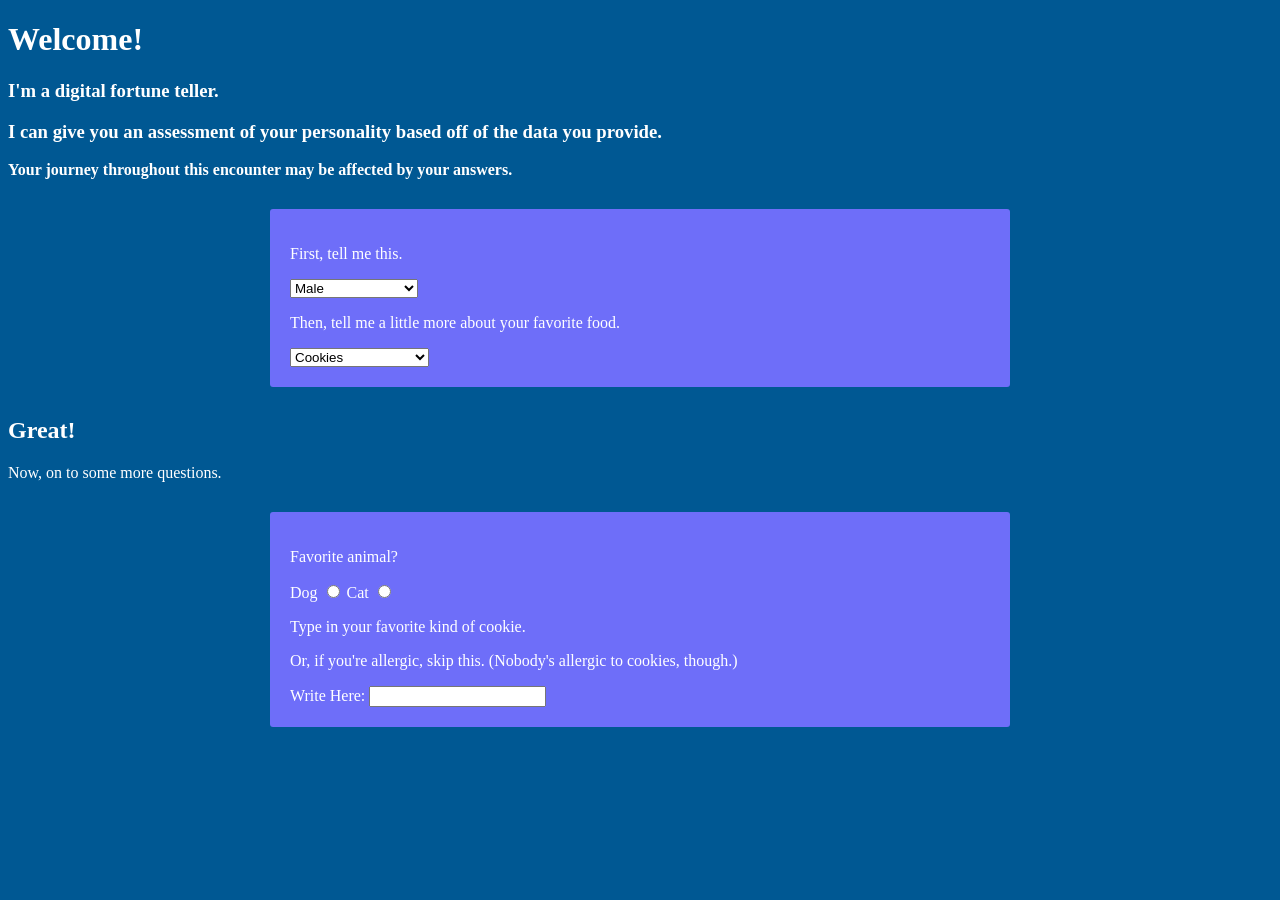
==== index.html @ d1af41dd "temporary commit to avoid battery death" ====
<!-- Add your index page here -->
<!DOCTYPE html>
<html lang="en">
<head>
    <meta charset="UTF-8">
    <meta name="viewport" content="width=device-width, initial-scale=1.0">
    <title>totally cool and epic game page</title>
    <link rel="stylesheet" href="style2.css">
</head>
<body>
<h1>Welcome!</h1>
<h3>I'm a digital fortune teller.</h3>
<h3>I can give you an assessment of your personality based off of the data you provide.</h3>
<b>Your journey throughout this encounter may be affected by your answers.</b>
<div class="secondtainer">
<p>First, tell me this.</p>
<select name="Identity">
    <option value="Male">Male</option>
    <option value="Female">Female</option>
    <option value="Neither">Prefer Not To Say</option>
</select>
<br>
<p>Then, tell me a little more about your favorite food.</p>
<select name="Food">
    <option value="Cookies">Cookies</option>
    <option value="MoreCookies">More Cookies</option>
    <option value="EvenMoreCookies">Even More Cookies</option>
</select>
</div>

<h2>Great!</h2>
<p>Now, on to some more questions.</p>

<div class="secondtainer">
<p>Favorite animal?</p>
<label for="Dog">Dog</label>
<input type="radio" id="Dog" name="Animal">
<label for="Cat">Cat</label>
<input type="radio" id="Cat" name="Animal">
<br>
<p>Type in your favorite kind of cookie.</p>
<p>Or, if you're allergic, skip this. (Nobody's allergic to cookies, though.)</p>
<label for="Text">Write Here:</label>
<input type="text" id="Text" name="Text">
</div>
</body>
</html>
---- style2.css ----
body { 
color: white;
background-color: rgb(0, 88, 147);
font-family:'Times New Roman', Times, serif;
}


.secondtainer {
    max-width: 700px;
    margin: 30px auto;
    background-color: rgb(110, 110, 249);
    padding: 20px;
    border-radius: 3px;
    box-shadow: inset;
}
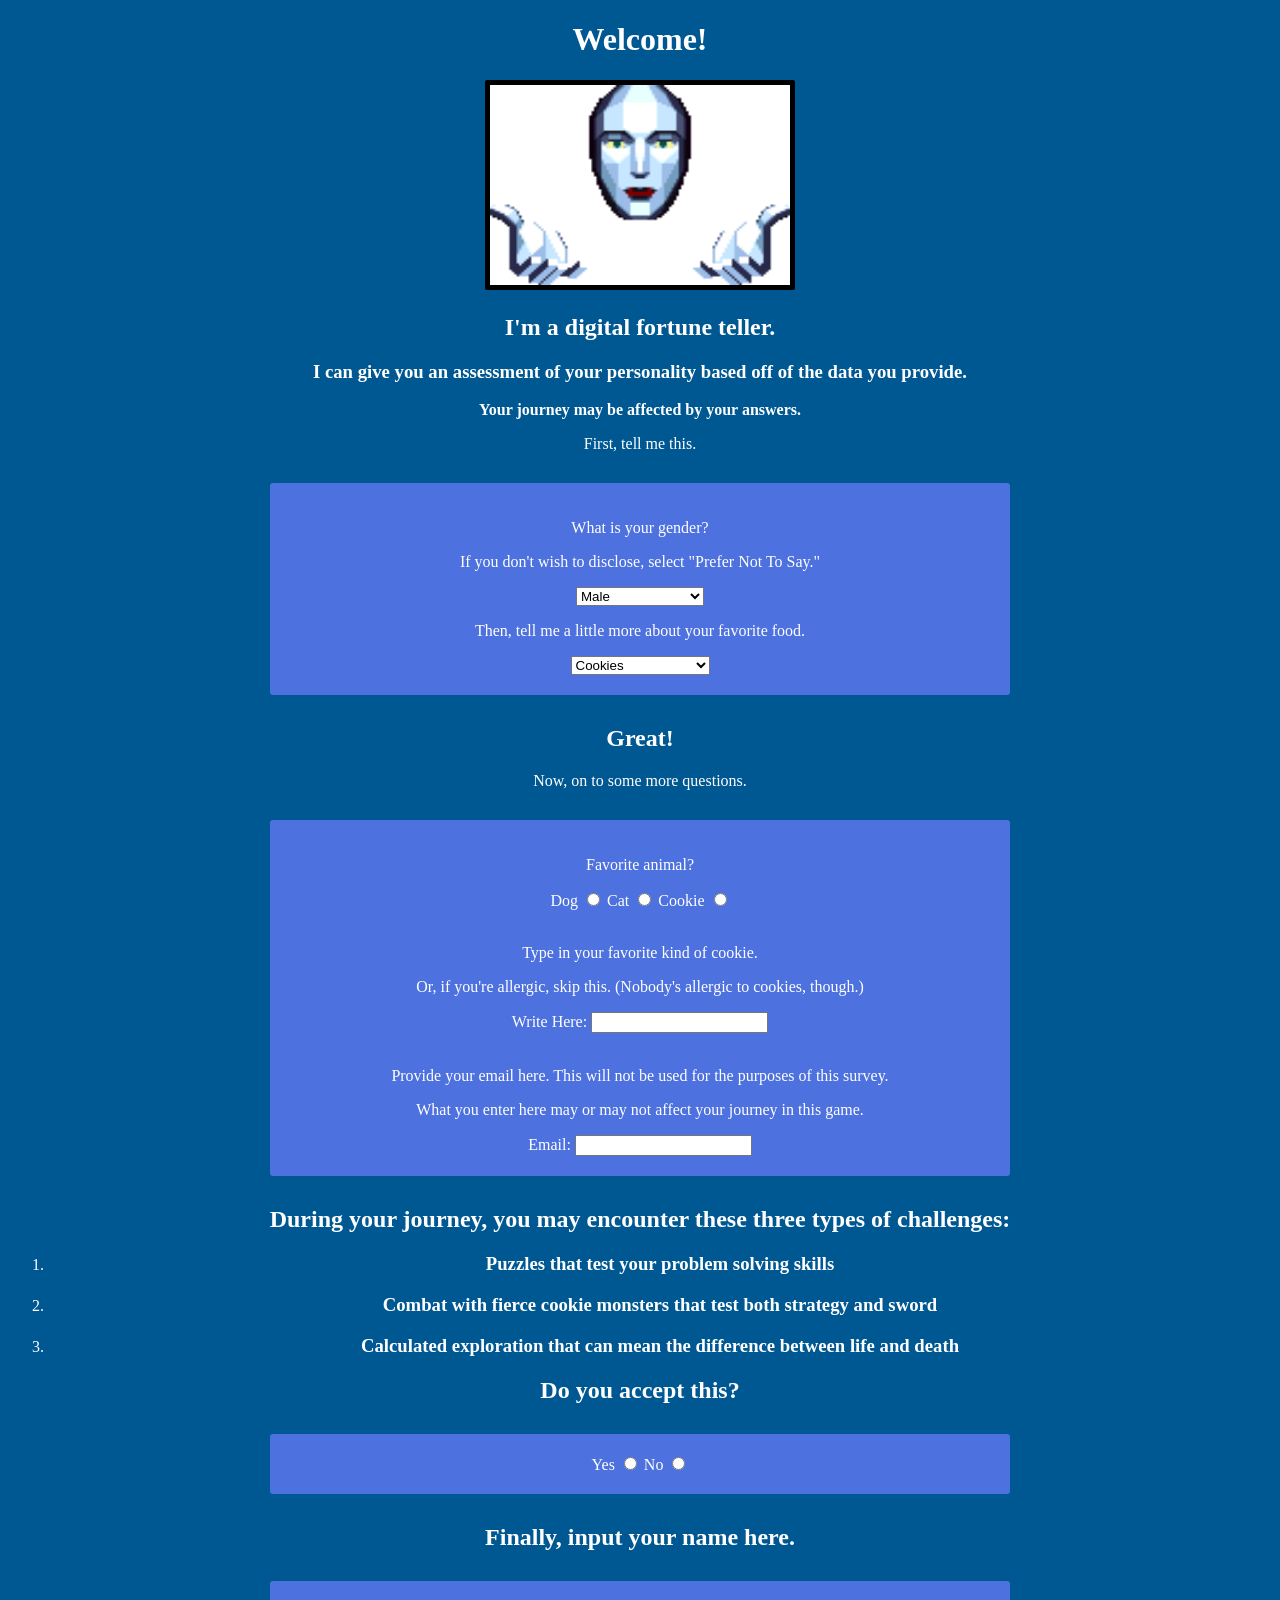
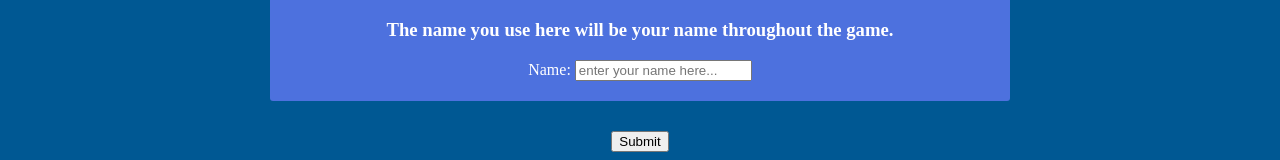
==== commit 3bd7c1b4: "solid commit for now" ====
--- a/index.html
+++ b/index.html
@@ -8,12 +8,17 @@
     <link rel="stylesheet" href="style2.css">
 </head>
 <body>
+    <form method="get">
 <h1>Welcome!</h1>
-<h3>I'm a digital fortune teller.</h3>
+<img src="nova.png" alt="Nova, the digital fortune teller" width="300" height="200" class="img">
+<h2>I'm a digital fortune teller.</h2>
 <h3>I can give you an assessment of your personality based off of the data you provide.</h3>
-<b>Your journey throughout this encounter may be affected by your answers.</b>
+<b>Your journey may be affected by your answers.</b>
+<p>First, tell me this.</p>
 <div class="secondtainer">
-<p>First, tell me this.</p>
+<p>What is your gender?</p>
+   <p>If you don't wish to disclose, select "Prefer Not To Say."
+</p>
 <select name="Identity">
     <option value="Male">Male</option>
     <option value="Female">Female</option>
@@ -27,21 +32,50 @@
     <option value="EvenMoreCookies">Even More Cookies</option>
 </select>
 </div>
-
 <h2>Great!</h2>
 <p>Now, on to some more questions.</p>
-
 <div class="secondtainer">
 <p>Favorite animal?</p>
 <label for="Dog">Dog</label>
 <input type="radio" id="Dog" name="Animal">
 <label for="Cat">Cat</label>
 <input type="radio" id="Cat" name="Animal">
+<label for="Cookie">Cookie</label>
+<input type="radio" id="Cookie" name="Animal">
+<br>
 <br>
 <p>Type in your favorite kind of cookie.</p>
 <p>Or, if you're allergic, skip this. (Nobody's allergic to cookies, though.)</p>
 <label for="Text">Write Here:</label>
 <input type="text" id="Text" name="Text">
+<br>
+<br>
+<p>Provide your email here. This will not be used for the purposes of this survey.</p>
+<p>What you enter here may or may not affect your journey in this game.</p>
+<label for="Email">Email:</label>
+<input type="email" id="Email" name="Email">
 </div>
+<h2>During your journey, you may encounter these three types of challenges:</h2>
+<ol>
+    <li><h3>Puzzles that test your problem solving skills</h3></li>
+    <li><h3>Combat with fierce cookie monsters that test both strategy and sword</h3></li>
+    <li><h3>Calculated exploration that can mean the difference between life and death</h3></li>
+</ol>
+<h2>Do you accept this?</h2>
+<div class="secondtainer">
+<label for="Yes">Yes</label>
+<input type="radio" id="Yes" name="Yes/No">
+<label for="No">No</label>
+<input type="radio" id="Yes" name="Yes/No">
+</div>
+
+<h2>Finally, input your name here.</h2>
+<div class="secondtainer">
+    <h3>The name you use here will be your name throughout the game.</h3>
+    <label for="Name">Name:</label>
+<input type="text" id="Name" placeholder="enter your name here...">
+</div>
+<input type="submit" value="Submit">
+</form>
 </body>
 </html>
--- a/style2.css
+++ b/style2.css
@@ -2,13 +2,18 @@
 color: white;
 background-color: rgb(0, 88, 147);
 font-family:'Times New Roman', Times, serif;
+text-align: center;
 }
 
+.img {
+    border: 5px black solid;
+    border-radius: 2px;
+}
 
 .secondtainer {
     max-width: 700px;
     margin: 30px auto;
-    background-color: rgb(110, 110, 249);
+    background-color: rgb(77, 113, 222);
     padding: 20px;
     border-radius: 3px;
     box-shadow: inset;
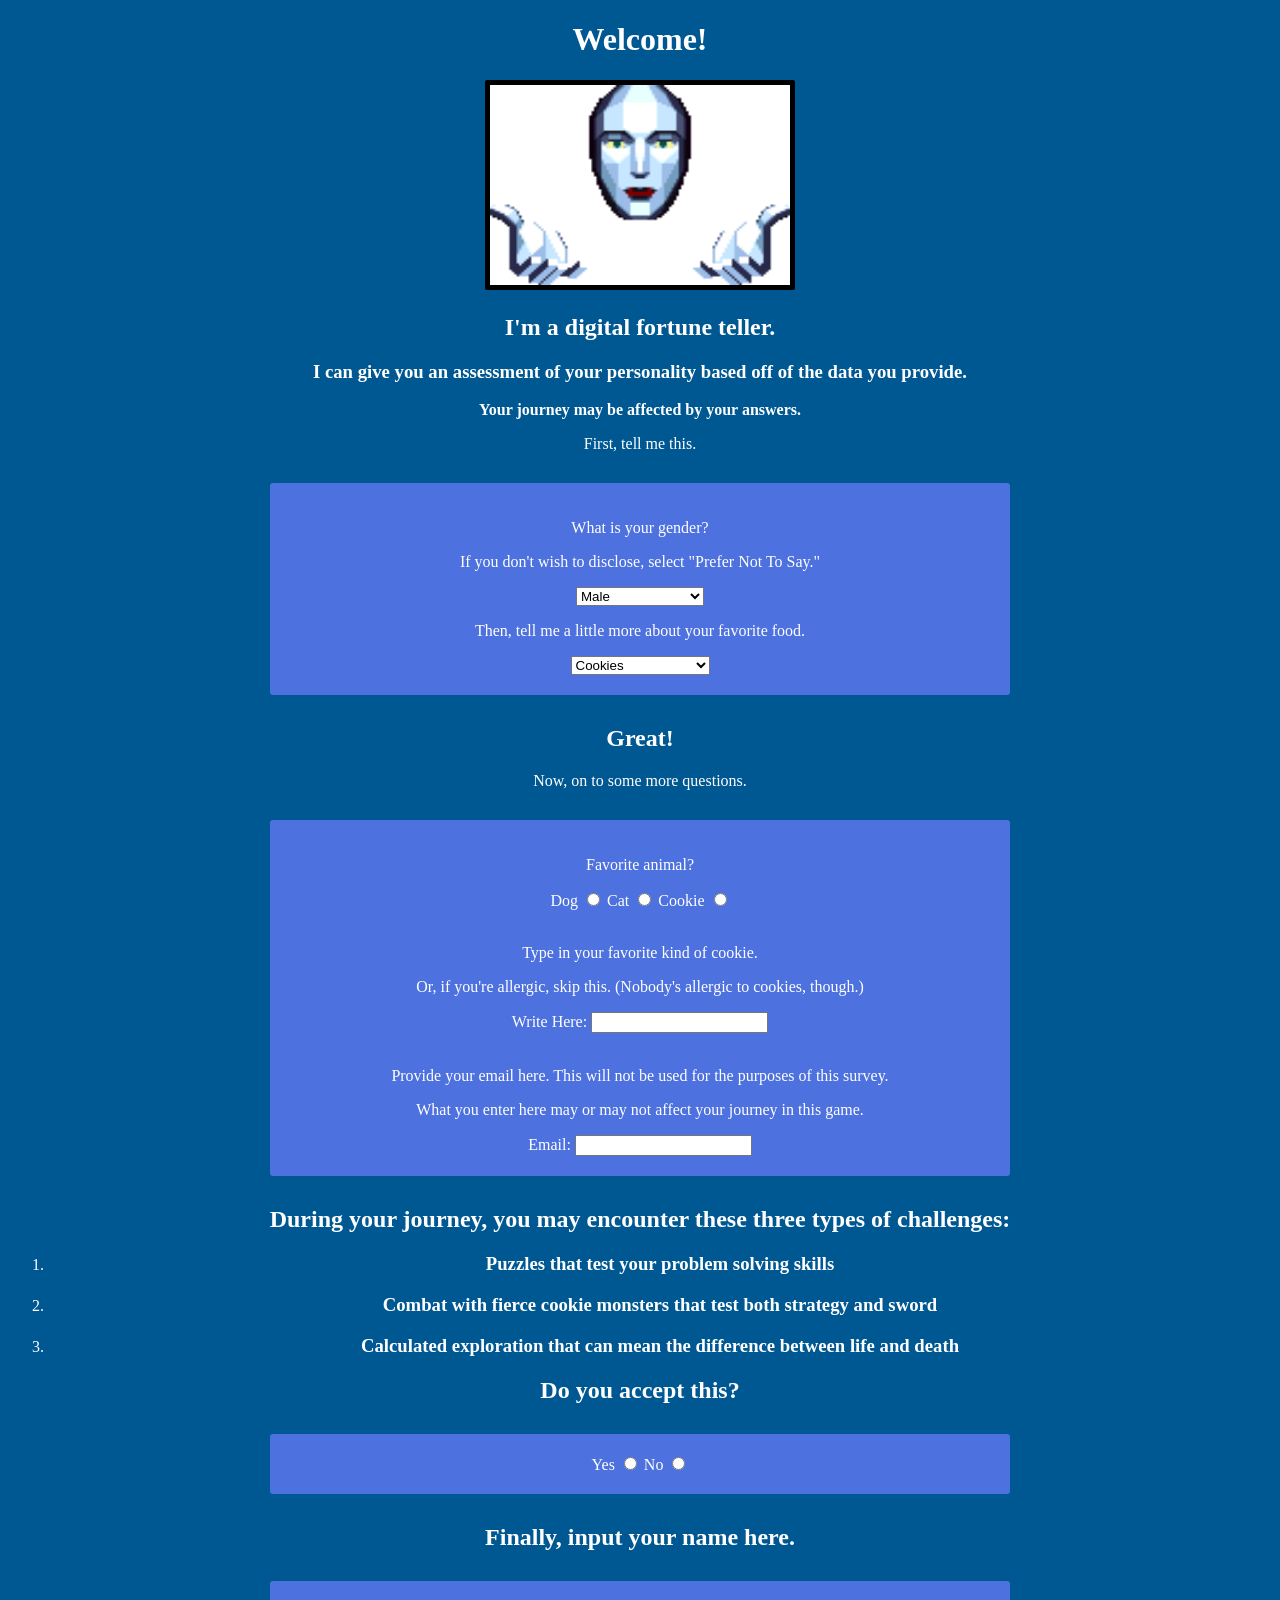
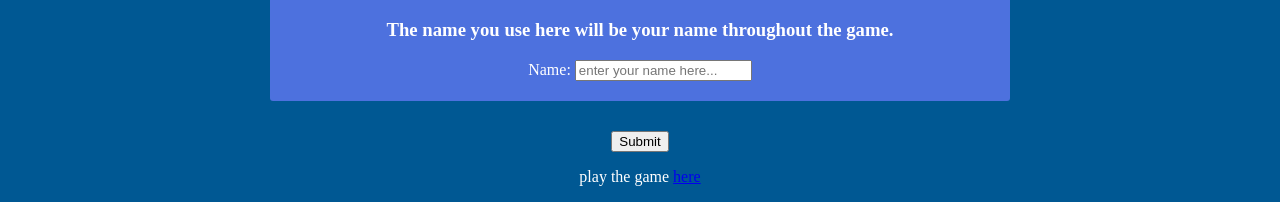
==== commit e196c0a3: "10/18 most recent" ====
--- a/index.html
+++ b/index.html
@@ -76,6 +76,7 @@
 <input type="text" id="Name" placeholder="enter your name here...">
 </div>
 <input type="submit" value="Submit">
+<p> play the game <a href="game.html">here</a></p>
 </form>
 </body>
 </html>
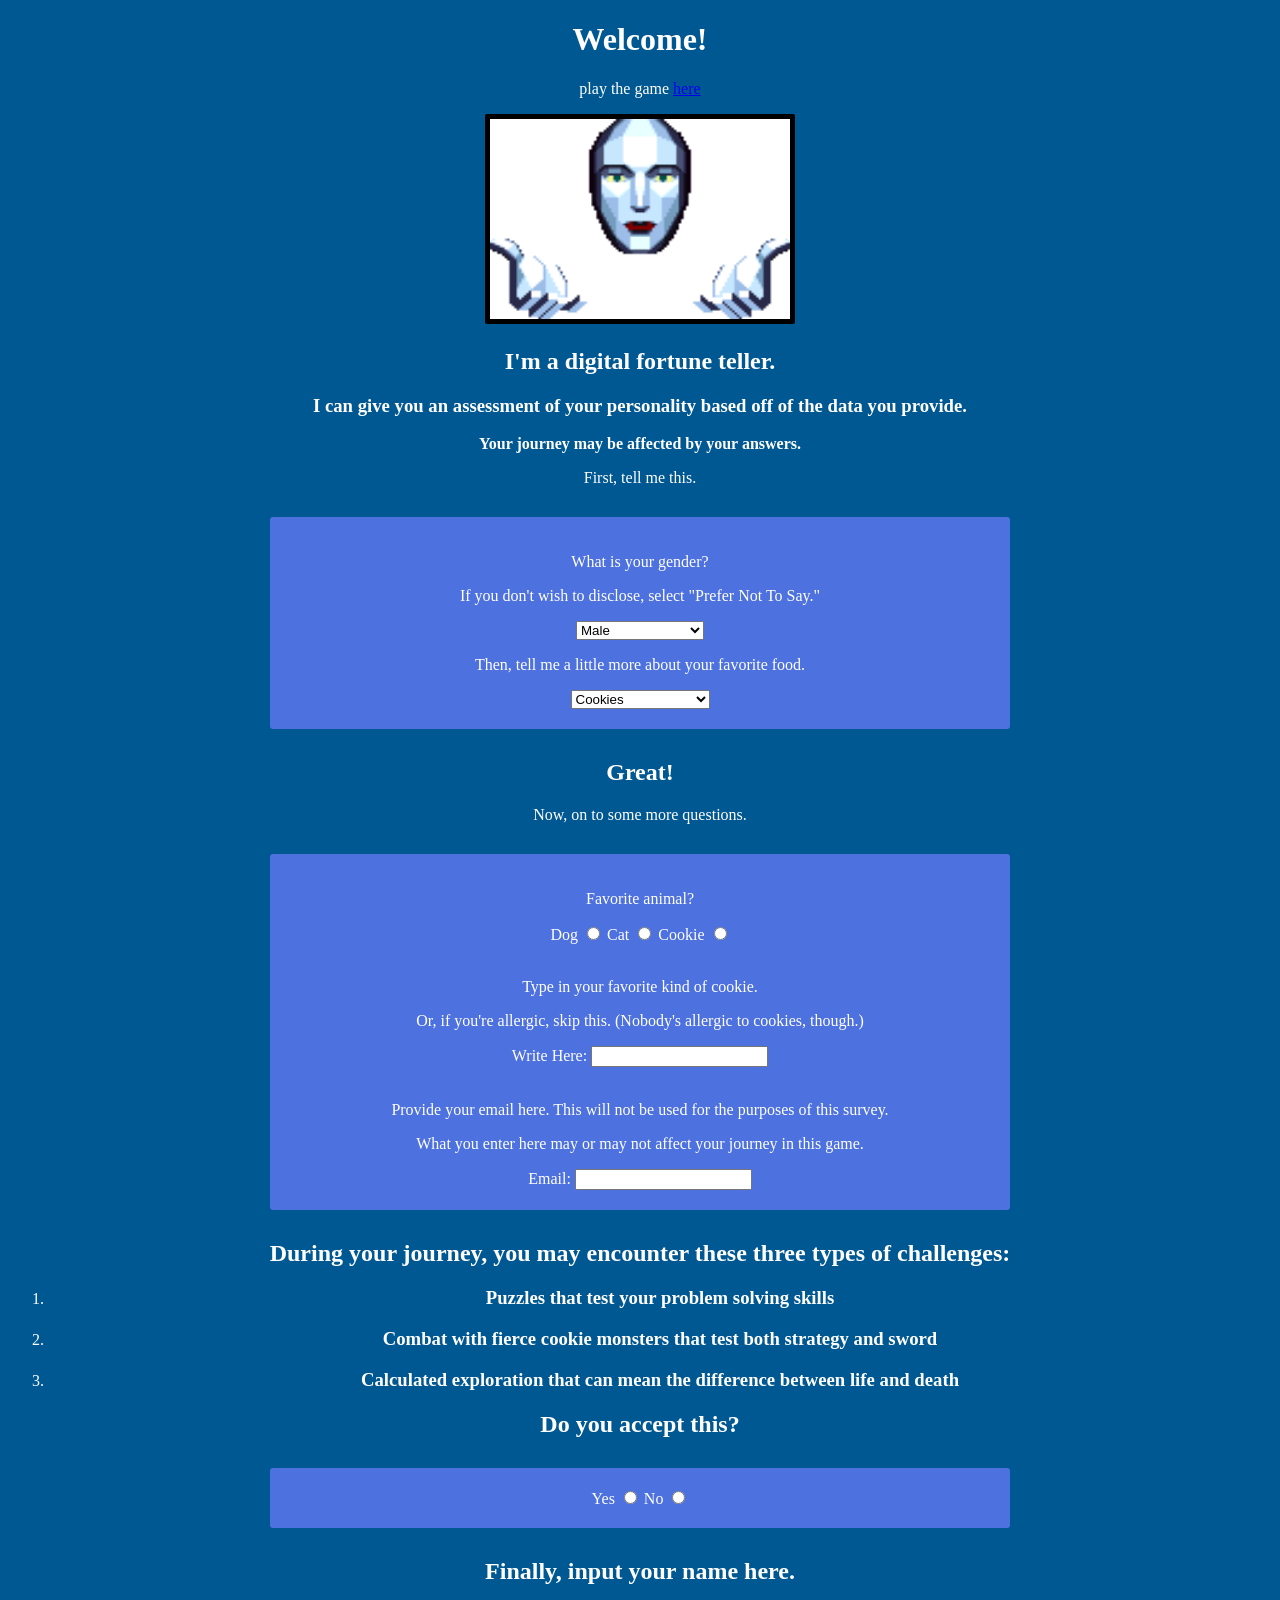
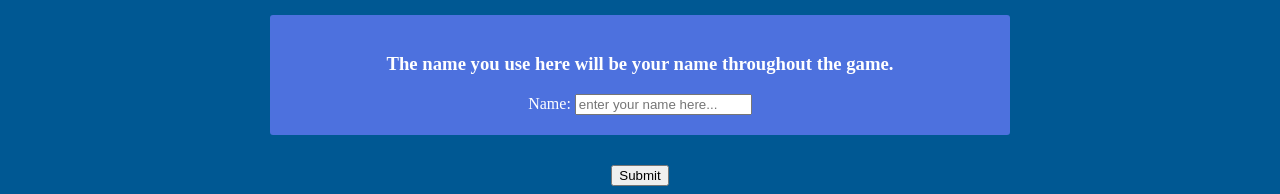
==== commit b1d5ee85: "10/18 hopefully last commit" ====
--- a/index.html
+++ b/index.html
@@ -10,6 +10,7 @@
 <body>
     <form method="get">
 <h1>Welcome!</h1>
+<p> play the game <a href="about.html">here</a></p>
 <img src="nova.png" alt="Nova, the digital fortune teller" width="300" height="200" class="img">
 <h2>I'm a digital fortune teller.</h2>
 <h3>I can give you an assessment of your personality based off of the data you provide.</h3>
@@ -76,7 +77,6 @@
 <input type="text" id="Name" placeholder="enter your name here...">
 </div>
 <input type="submit" value="Submit">
-<p> play the game <a href="game.html">here</a></p>
 </form>
 </body>
 </html>
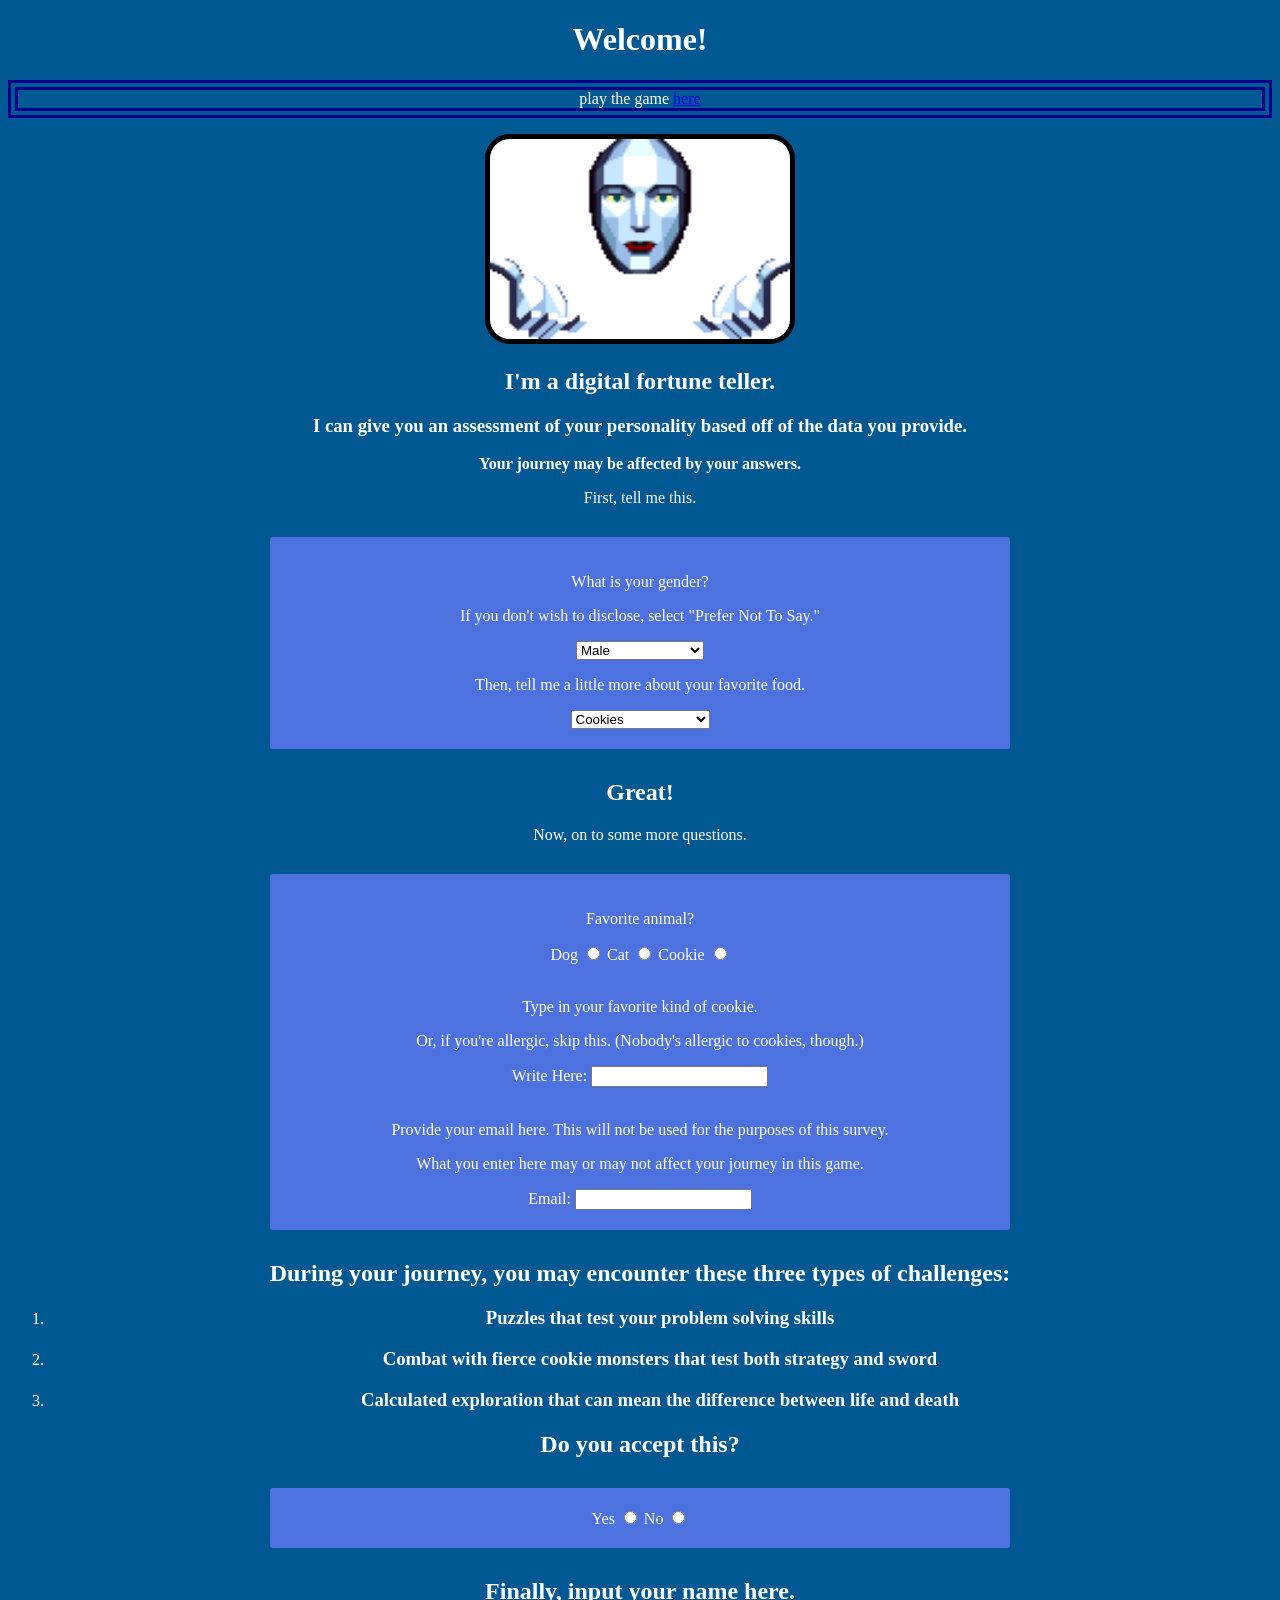
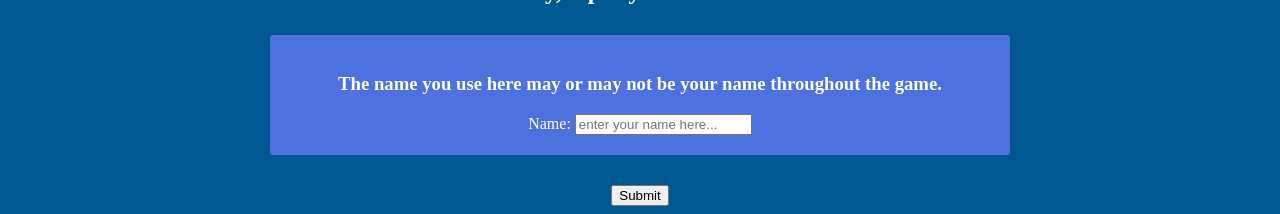
==== commit 4f33b165: "10/20" ====
--- a/index.html
+++ b/index.html
@@ -10,7 +10,7 @@
 <body>
     <form method="get">
 <h1>Welcome!</h1>
-<p> play the game <a href="about.html">here</a></p>
+<p style="border: 10px darkblue double;"> play the game <a href="about.html">here</a></p>
 <img src="nova.png" alt="Nova, the digital fortune teller" width="300" height="200" class="img">
 <h2>I'm a digital fortune teller.</h2>
 <h3>I can give you an assessment of your personality based off of the data you provide.</h3>
@@ -72,7 +72,7 @@
 
 <h2>Finally, input your name here.</h2>
 <div class="secondtainer">
-    <h3>The name you use here will be your name throughout the game.</h3>
+    <h3>The name you use here may or may not be your name throughout the game.</h3>
     <label for="Name">Name:</label>
 <input type="text" id="Name" placeholder="enter your name here...">
 </div>
--- a/style2.css
+++ b/style2.css
@@ -7,7 +7,7 @@
 
 .img {
     border: 5px black solid;
-    border-radius: 2px;
+    border-radius: 25px;
 }
 
 .secondtainer {
